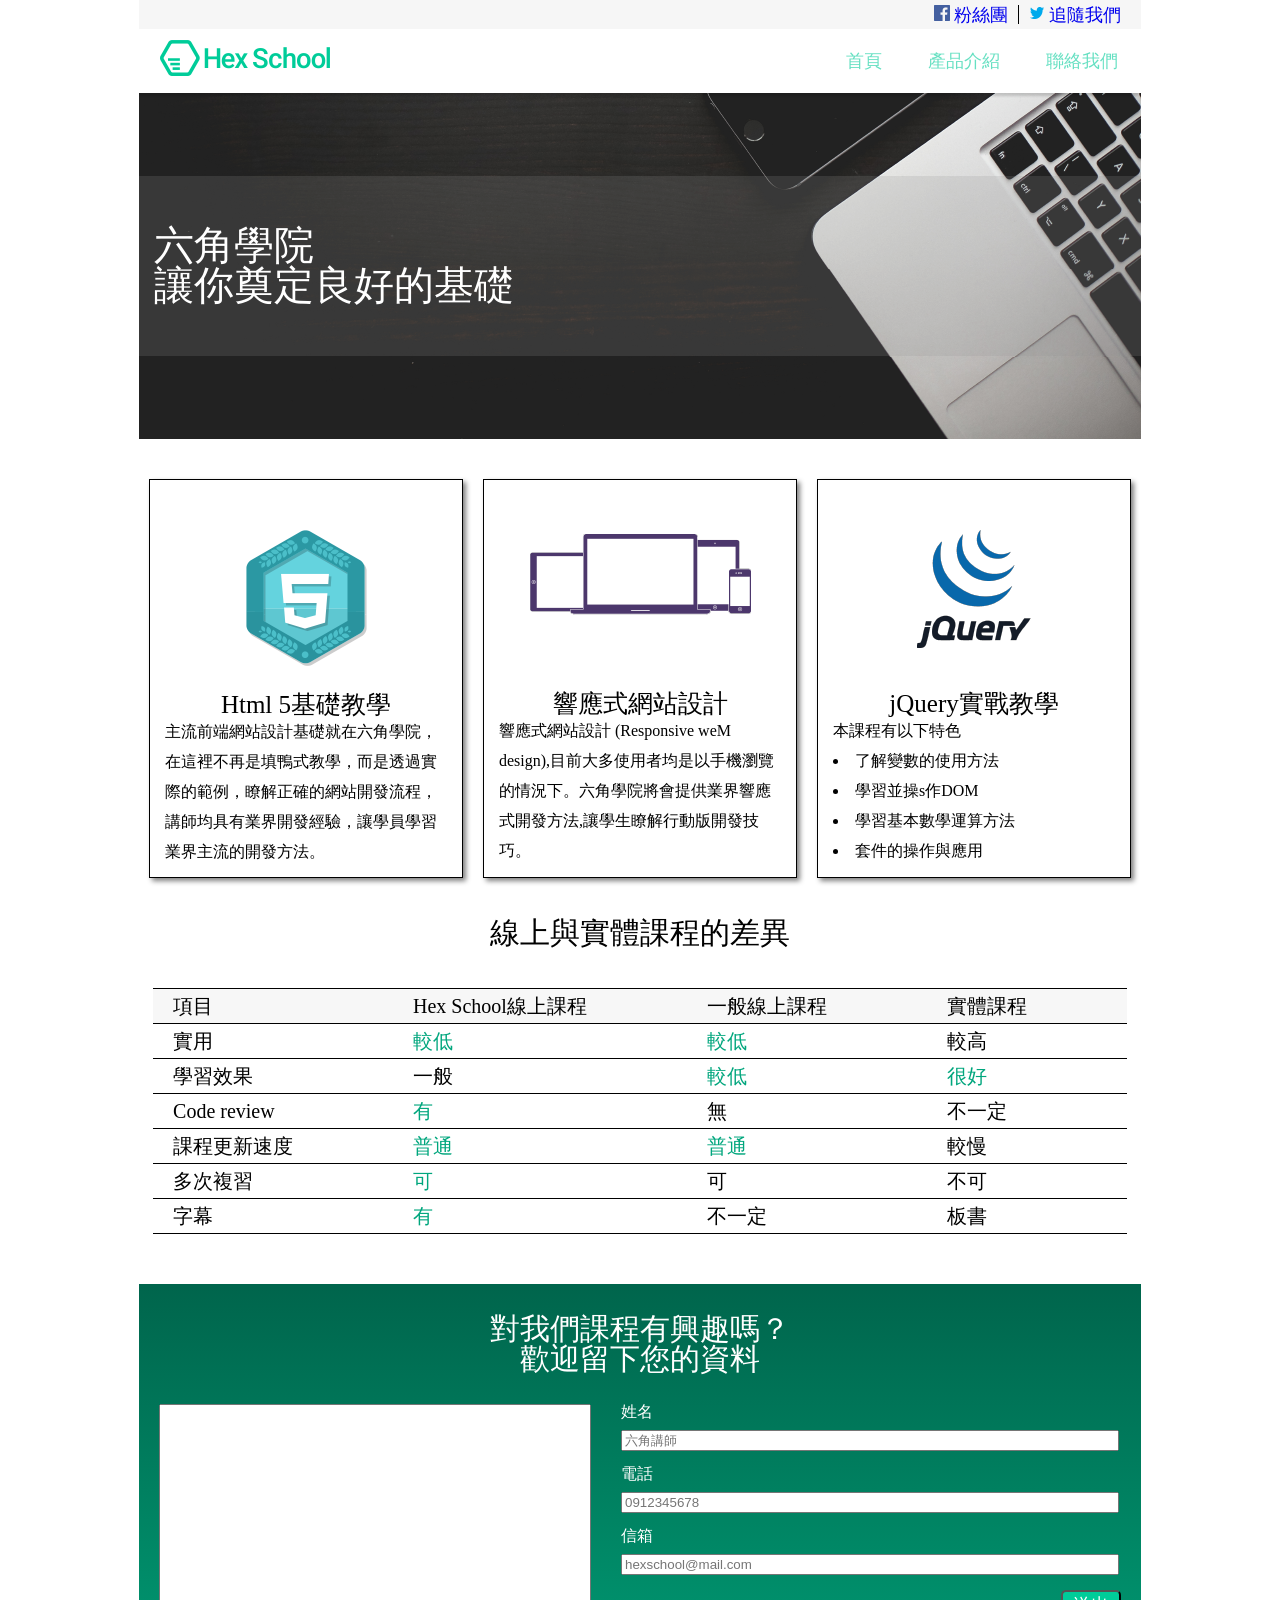
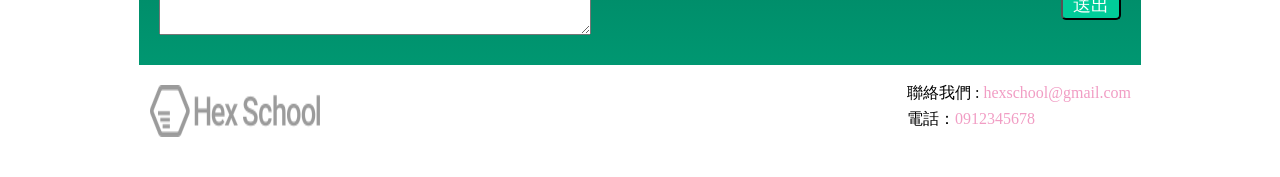
==== index.html @ a10bb8d4 "必填 部署" ====
<!DOCTYPE html>
<html lang="en">
<head>
    <meta charset="UTF-8">
    <meta http-equiv="X-UA-Compatible" content="IE=edge">
    <meta name="viewport" content="width=device-width, initial-scale=1.0">
    <title>Document</title>
    <link rel="stylesheet" href="css/reset.css">
    <link rel="stylesheet" href="css/style.css">
</head>
<body>
    <div class="wrap">
        <div class="container">
            <ul  class="container-icon">
                <li class="fbiconli">
                    <img src="img/facebookIcon.png" alt="fbicon">
                    <a href="#">粉絲團</a>
                </li>
                <li>
                    <img src="img/twitterIcon.png" alt="twicon">
                    <a href="#">追隨我們</a>
                </li>
            </ul>
        </div>
        <ul class="header">
            <li class="hexschool-logo">
                <h1 href="#">Hex School</h1>
            </li>
            <li>
                <ul class="header-item">
                    <li><a href="#">首頁</a></li>
                    <li><a href="#">產品介紹</a></li>
                    <li><a href="#">聯絡我們</a></li>
                </ul>
            </li>
        </ul>
        <div class="banner">
            <h2>
                六角學院
                <br>
                讓你奠定良好的基礎
            </h2>
        </div>
        <ul class="course">
            <li class="item1">
                <img src="img/html.png" alt="html.pnglogo">
                <h1>
                    Html 5基礎教學
                </h1>
                <p>
                    主流前端網站設計基礎就在六角學院，在這裡不再是填鴨式教學，而是透過實際的範例，瞭解正確的網站開發流程，講師均具有業界開發經驗，讓學員學習業界主流的開發方法。
                </p>
            </li>
            <li class="item2">
                <img src="img/rwd.png" alt="rwd.pnglogo">
                <h1>
                    響應式網站設計
                </h1>
                <p>
                    響應式網站設計 (Responsive weM design),目前大多使用者均是以手機瀏覽的情況下。六角學院將會提供業界響應式開發方法,讓學生瞭解行動版開發技巧。
                </p>
            </li>
            <li class="item3">
                <img src="img/jQuery.png" alt="jQuery.pnglogo">
                <h1>
                    jQuery實戰教學
                </h1>
                <p>
                    本課程有以下特色
                </p> 
                <ul class="item3-li">
                    <li>
                        了解變數的使用方法
                    </li>
                    <li>
                        學習並操s作DOM
                    </li>
                    <li>
                        學習基本數學運算方法
                    </li>
                    <li>
                        套件的操作與應用
                    </li>
                </ul>   
            </li>
        </ul>
        <div class="compare">
            <h3>
               線上與實體課程的差異 
            </h3>
            <table class="difference">
                <tr>
                    <th>項目</th>
                    <th>Hex School線上課程</th>
                    <th>一般線上課程</th>
                    <th>實體課程</th>
                </tr>
                <tr>
                    <td>實用</td>
                    <td><span class="greencolor">較低</span></td>
                    <td><span class="greencolor">較低</span></td>
                    <td>較高</td>
                </tr>
                <tr>
                    <td>學習效果</td>
                    <td>一般</td>
                    <td><span class="greencolor">較低</span></td>
                    <td><span class="greencolor">很好</span></td>
                </tr>
                <tr>
                    <td>Code review</td>
                    <td><span class="greencolor">有</span></td>
                    <td>無</td>
                    <td>不一定</td>
                </tr>
                <tr>
                    <td>課程更新速度</td>
                    <td><span class="greencolor">普通</span></td>
                    <td><span class="greencolor">普通</span></td>
                    <td>較慢</td>
                </tr>
                <tr>
                    <td>多次複習</td>
                    <td><span class="greencolor">可</span></td>
                    <td>可</td>
                    <td>不可</td>
                </tr>
                <tr>
                    <td>字幕</td>
                    <td><span class="greencolor">有</span></td>
                    <td>不一定</td>
                    <td>板書</td>
                </tr>
            </table>
        </div>
        <div class="persondata">
            <h4>
                對我們課程有興趣嗎？
                <br>
                歡迎留下您的資料
            </h4>
            <div class="formdata">
                <textarea name="" id="" cols="60" rows="15"></textarea>
                <form action="index.html">
                <ul class="datatype">
                    <li>
                        <label for="name">姓名</label><br>
                    </li>
                    <li>
                        <input class="inputtext" type="text" id="name" name="name" placeholder="六角講師"><br>
                    </li>
                    <li>
                        <label for="tel">電話</label><br>
                    </li>
                    <li>
                        <input class="inputtext" type="text" name="tel" id="tel" placeholder="0912345678"><br>
                    </li>
                    <li>
                        <label for="mail" >信箱</label><br>
                    </li>
                    <li>
                        <input class="inputtext" type="email" name="mail" id="mail" placeholder="hexschool@mail.com"><br>
                    </li>
                    <li class="but">
                        <input class="button" type="submit" value="送出">
                    </li>
                </ul>
                </form>

            </div>
        </div>
        <div class="footer">
            <img src="img/footerLogo.png" alt="footerLogo">
            <ul>
                <li>
                    聯絡我們 : <span class="footercolor">hexschool@gmail.com</span>
                </li>
                <li>
                    電話：<span class="footercolor">0912345678</span>
                </li>
            </ul>
        </div>
    </div>
</body>
</html>
---- css/style.css ----
.wrap{
    width: 1002px;
    margin: 0 auto;;
}
.wrap a{
    text-decoration: none;
    
}
.container{
    padding: 5px 10px;
    background-color: #F6F6F6
}
.container-icon{
    display: flex;
    justify-content: flex-end;
}
.container-icon a{
    font-size: 18px;
}
.container li{
    margin-left: 10px;
    padding-right:10px ;
}
.fbiconli{
    border-right: 1px solid #000;
}
.header{
    display: flex;
    justify-content: space-between;
}

.hexschool-logo h1{
    display: block;
    height: 50px;
    width: 224px;
    margin-top: 3px;
    background-image:url(../img/logo.png);
    text-indent:101%; 
    overflow:hidden; 
    white-space:nowrap;
}
.header-item{
    margin: 10px 0;
    display: flex;
}
.header-item li a{
    color: #66E0C2;
}
.header-item li{
    font-size: 18px;
    padding: 10px 20px;
    border: 3px solid #fff;
}
.header-item li:hover{
    border-bottom: 3px solid #66E0C2;
}
.banner{
    display: flex;
    flex-direction: column;
    justify-content: center;
    width: 1002px;
    height: 346px;
    background-image:url(../img/banner.png);
    background-repeat:no-repeat ;
}
h2{
    padding: 50px 15px;
    color: #fff;
    font-size: 40px;
    background-color:rgb(146, 146, 146, 0.2)
}
.course{
    justify-content: space-between;
    display: flex;
}
.course h1 {
    font-size: 25px;
}
.item1 p , .item2 p {
    text-align: left;
    line-height: 30px;
}
.item1  ,.item2 ,.item3  {
    text-align:center;
    padding: 50px 15px 10px 15px;
    width: 350px;
    border: 1px solid #000;
    box-shadow: 3px 3px 5px gray ;
    margin: 40px 10px;
}
.item1 img ,.item2 img  ,.item3 img {
    margin-bottom: 20px;
}
.item2 h1{
    margin-top:50px;
}
.item3 h1{
    margin-top: 20px;
}
.item3-li ,.item3 p{
    text-align: left;
    line-height: 30px;
    list-style:inside;
}
.compare h3{
    font-size: 30px;
    text-align: center;
    margin-bottom: 40px;
}
.difference{
    margin: 0 auto;
}

.difference th ,.difference td{
    text-align: left;
    font-size: 20px;
    padding: 7px 100px 7px 20px;
    border-top: 1px solid #000;
    border-bottom: 1px solid #000;
}
.difference th{
    background: #F7F7F7;
}
.greencolor{
    color: #00A67D;
}
.persondata{
    padding: 30px 20px;
    margin-top: 50px;
    background-image: linear-gradient(#00654C,#009771);
}
.persondata h4{
    font-size: 30px;
    color: #fff;
    text-align: center;
}
.formdata{
    margin-top: 30px;
    display: flex;
}
.datatype{
    color: #fff;
    margin-left:30px ;
}
.inputtext{
    margin: 10px 0 15px 0;
    width: 490px;
}
.button{
    margin-left: 440px;
    color :#fff;
    font-size:18px;
    border-radius: 5px;
    width: 60px;
    background-color:#00CC99;
}
.footer{
    display: flex;
    justify-content: space-between;
    padding: 20px 10px 40px 10px;
}
.footer li{
    margin-bottom: 10px;
}
.footercolor{
    color: #F19DC4;
}
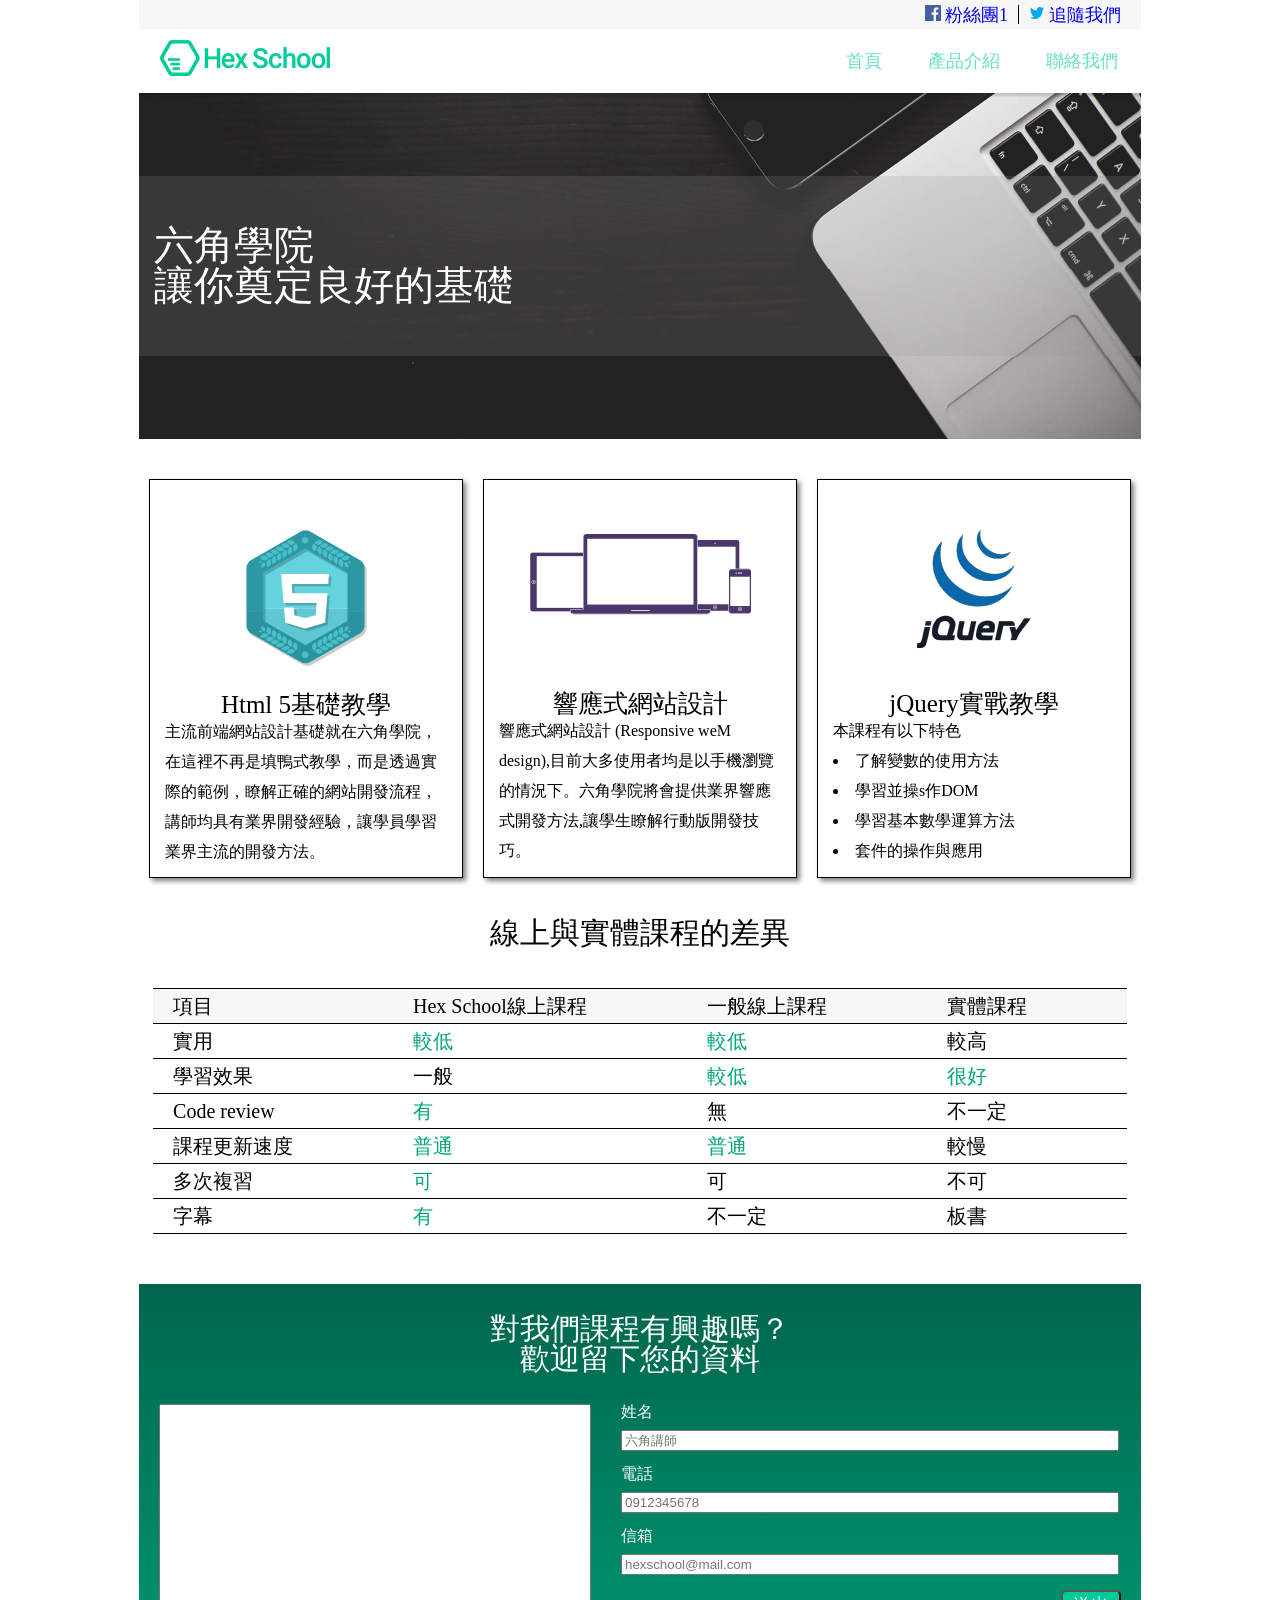
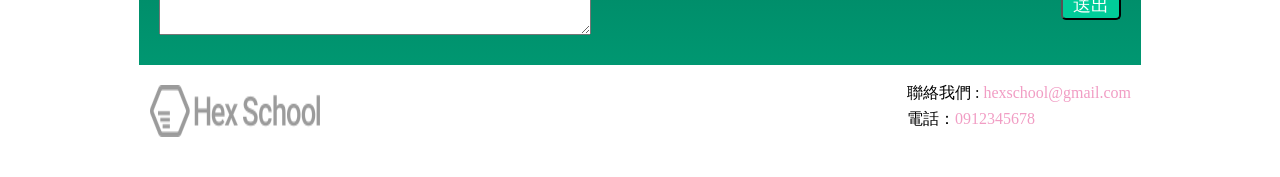
==== commit d88a1072: "測試" ====
--- a/index.html
+++ b/index.html
@@ -14,7 +14,7 @@
             <ul  class="container-icon">
                 <li class="fbiconli">
                     <img src="img/facebookIcon.png" alt="fbicon">
-                    <a href="#">粉絲團</a>
+                    <a href="#">粉絲團1</a>
                 </li>
                 <li>
                     <img src="img/twitterIcon.png" alt="twicon">
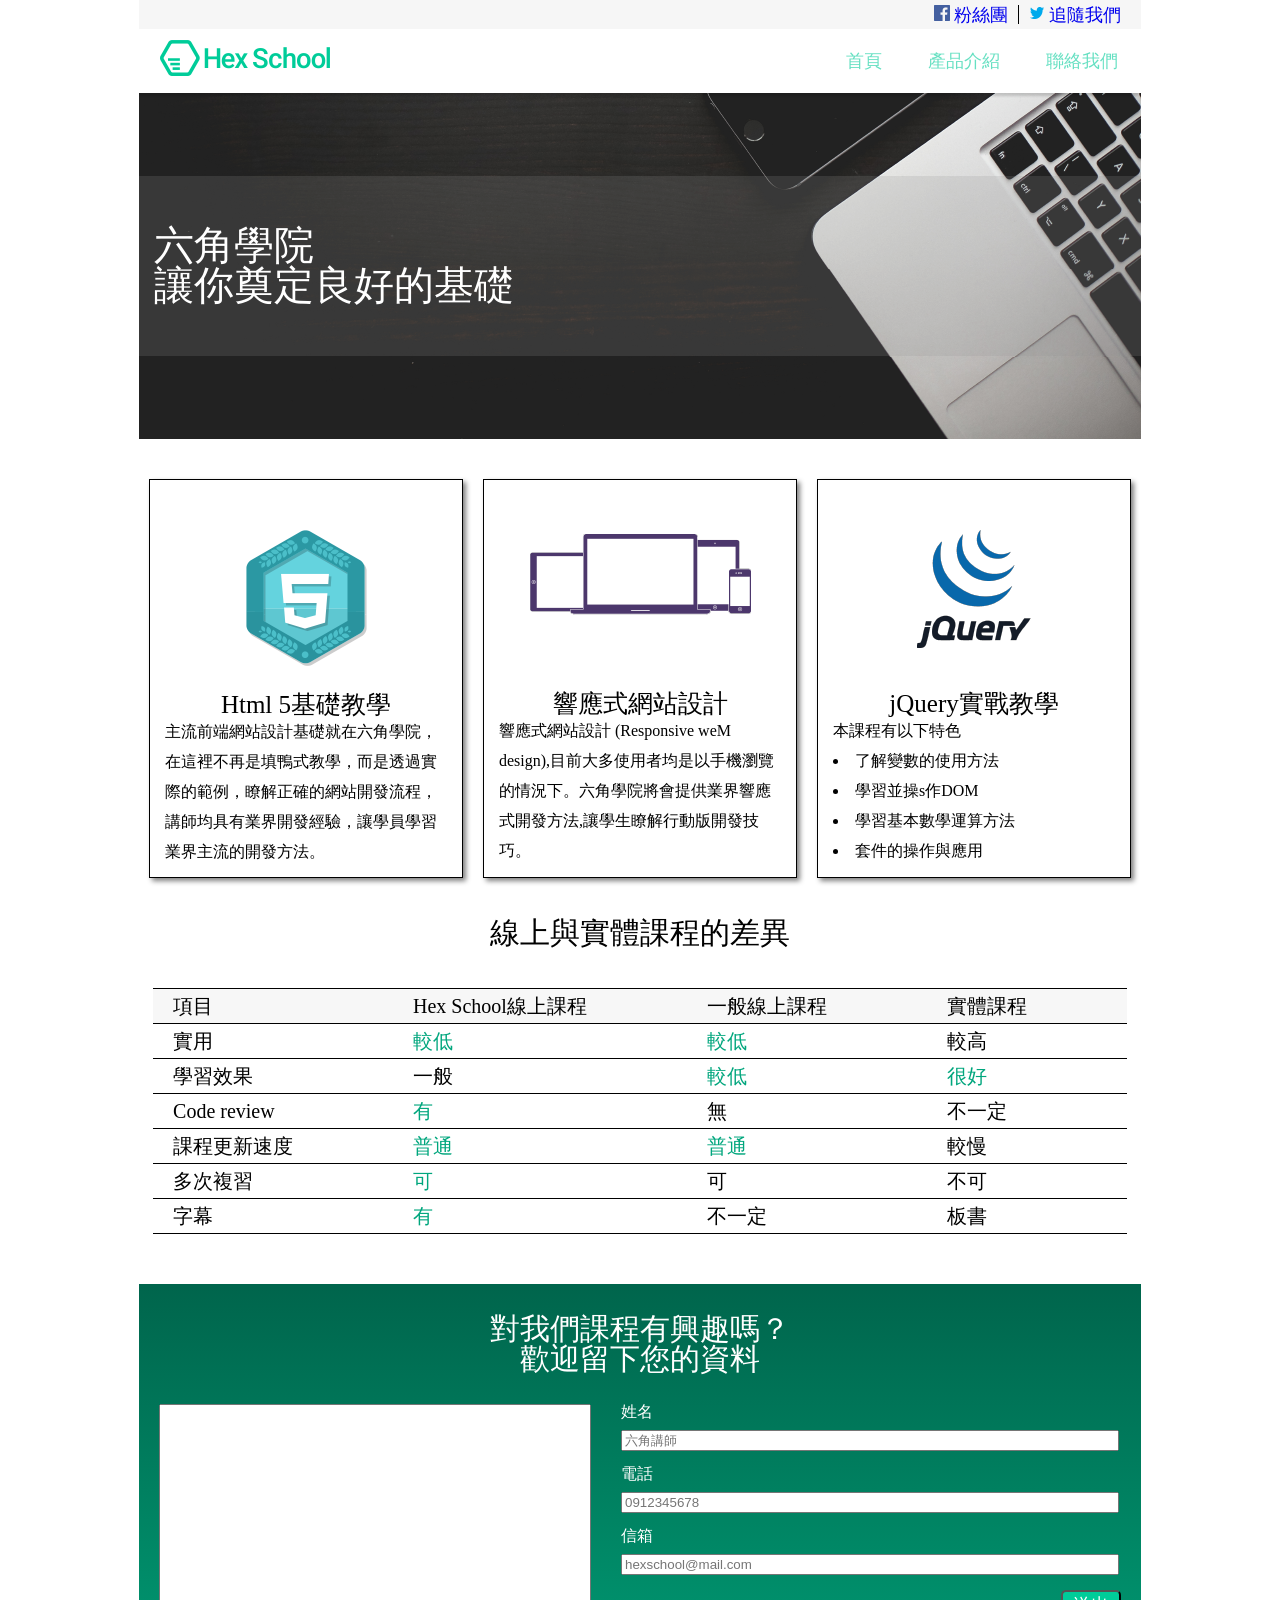
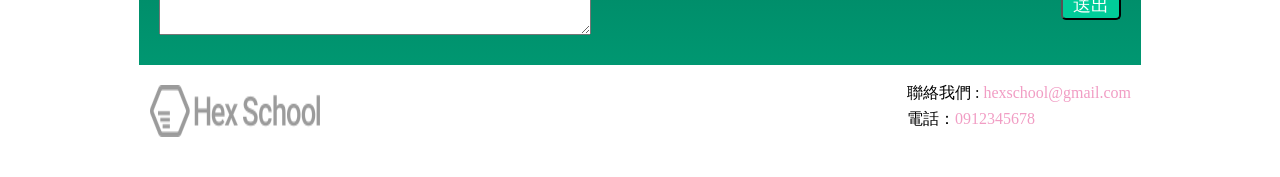
==== commit 9e733f3b: "test" ====
--- a/index.html
+++ b/index.html
@@ -14,7 +14,7 @@
             <ul  class="container-icon">
                 <li class="fbiconli">
                     <img src="img/facebookIcon.png" alt="fbicon">
-                    <a href="#">粉絲團1</a>
+                    <a href="#">粉絲團</a>
                 </li>
                 <li>
                     <img src="img/twitterIcon.png" alt="twicon">
